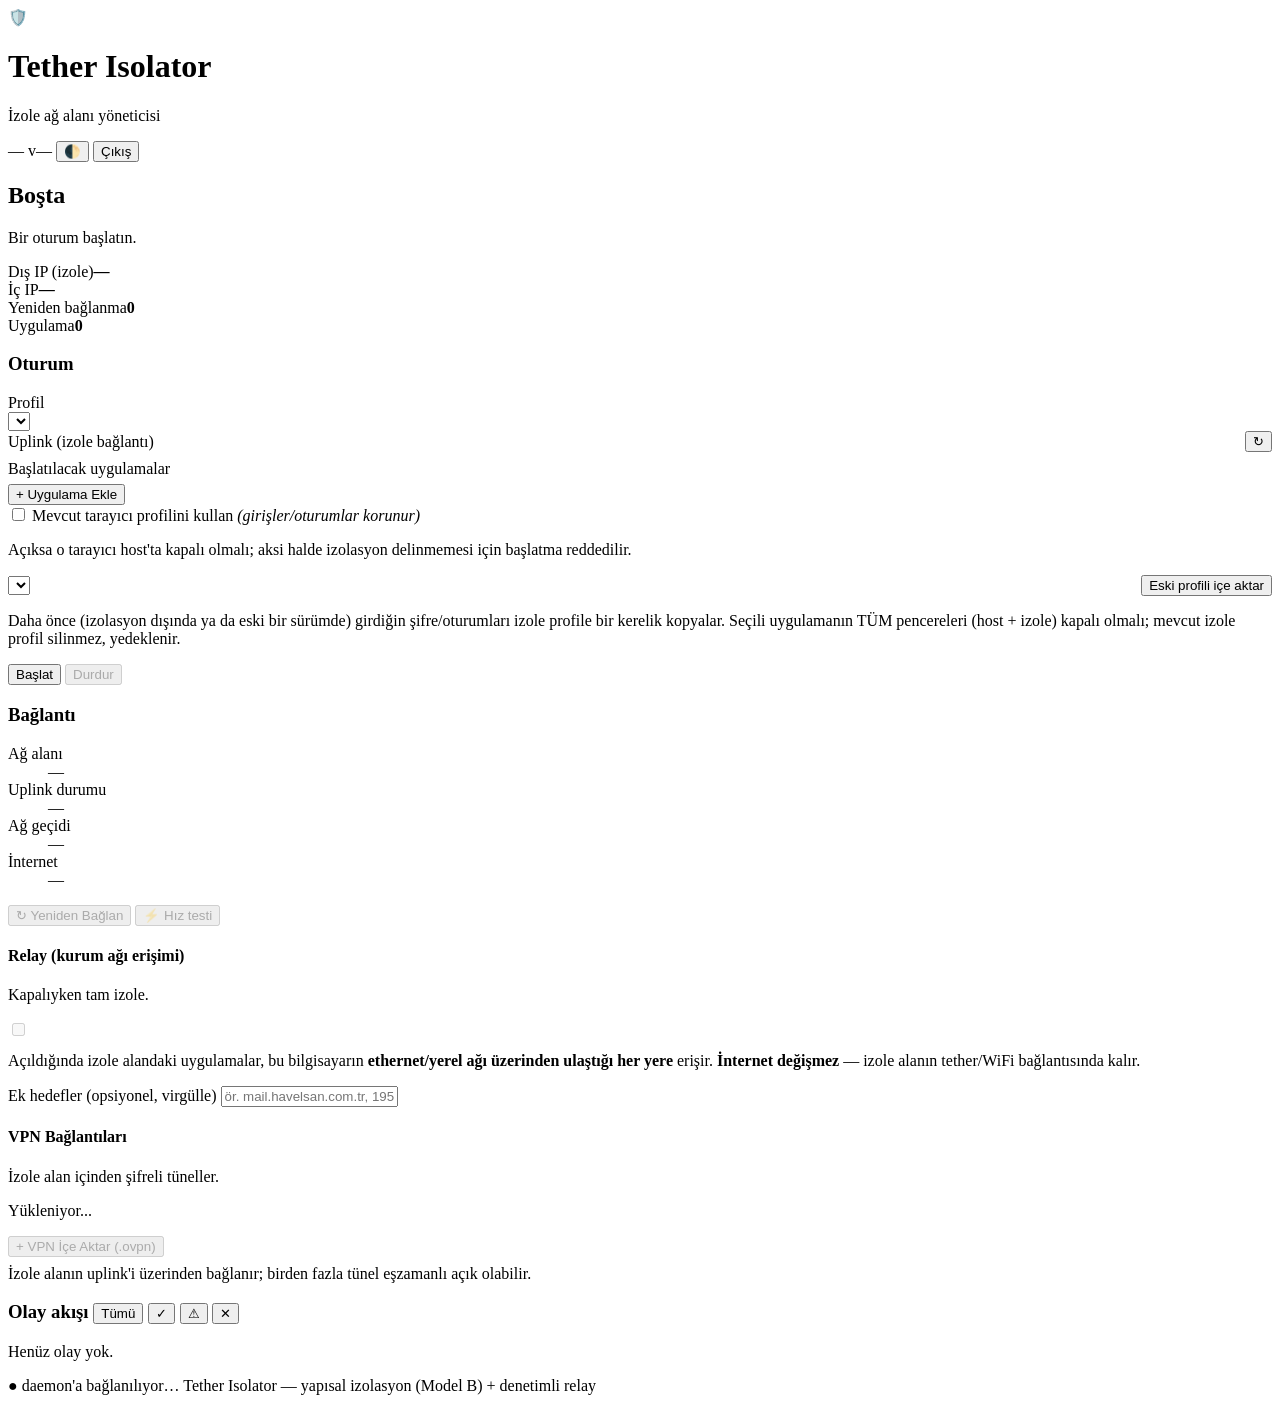
==== webui/index.html @ 54e47db0 "v1.0.0: İlk sürüm - Tether Isolator projesi başlangıcı" ====
<!DOCTYPE html>
<html lang="tr">
<head>
  <meta charset="UTF-8">
  <meta name="viewport" content="width=device-width, initial-scale=1.0">
  <title>Tether Isolator</title>
  <link rel="stylesheet" href="/style.css">
  <link rel="icon" href="data:image/svg+xml,%3Csvg xmlns='http://www.w3.org/2000/svg' viewBox='0 0 100 100'%3E%3Ctext y='.9em' font-size='90'%3E🛡️%3C/text%3E%3C/svg%3E">
</head>
<body data-phase="idle" data-theme="auto">

  <!-- TOAST BİLDİRİM (U-11) -->
  <div id="toastContainer" class="toast-container"></div>

  <!-- KOMUT PALETİ (U-13) -->
  <div id="commandPalette" class="command-palette" hidden>
    <div class="cp-overlay" onclick="closePalette()"></div>
    <div class="cp-box">
      <div style="display: flex; justify-content: space-between; align-items: center; border-bottom: 1px solid var(--line); padding-bottom: 8px; margin-bottom: 8px;">
        <span class="muted" style="font-size: 12px; font-weight: 500;">KOMUT PALETİ</span>
        <button onclick="closePalette()" class="btn ghost-btn btn-sm" style="padding: 2px 8px; font-size: 12px;">✕ Kapat (Esc)</button>
      </div>
      <input type="text" id="cpInput" class="cp-input" placeholder="Komut ara…" autocomplete="new-password" spellcheck="false" name="random_search_field">
      <div id="cpResults" class="cp-results"></div>
    </div>
  </div>

  <!-- UYGULAMA EKLE -->
  <div id="appPicker" class="command-palette" hidden>
    <div class="cp-overlay" onclick="closeAppPicker()"></div>
    <div class="cp-box">
      <div style="display: flex; justify-content: space-between; align-items: center; border-bottom: 1px solid var(--line); padding-bottom: 8px; margin-bottom: 8px;">
        <span class="muted" style="font-size: 12px; font-weight: 500;">UYGULAMA EKLE</span>
        <button onclick="closeAppPicker()" class="btn ghost-btn btn-sm" style="padding: 2px 8px; font-size: 12px;">✕ Kapat (Esc)</button>
      </div>
      <input type="text" id="appPickerSearch" class="cp-input" placeholder="Kurulu uygulamalarda ara…" autocomplete="off" spellcheck="false">
      <div id="appPickerResults" class="cp-results"></div>
      <div style="border-top: 1px solid var(--line); padding: 12px 20px;">
        <p class="muted hint-sm" style="margin-bottom:8px">Listede yoksa .desktop dosyası seç ya da elle ekle:</p>
        <button id="appPickerFileBtn" class="btn ghost-btn btn-sm" type="button">.desktop dosyası seç…</button>
        <input type="file" id="appFileInput" accept=".desktop" style="display:none">
        <div style="display:flex; gap:8px; margin-top:10px; flex-wrap:wrap">
          <input type="text" id="manualAppName" class="text-input" placeholder="Görünen ad (opsiyonel)" style="flex:1; min-width:120px" autocomplete="off">
          <input type="text" id="manualAppCommand" class="text-input" placeholder="Komut, ör: /opt/app/run --flag" style="flex:2; min-width:180px" autocomplete="off" spellcheck="false">
          <button id="manualAppAddBtn" class="btn ghost-btn btn-sm" type="button">Ekle</button>
        </div>
      </div>
    </div>
  </div>

  <div class="titlebar">
    <div class="brand">
      <span class="logo">🛡️</span>
      <div>
        <h1>Tether Isolator</h1>
        <p class="subtitle">İzole ağ alanı yöneticisi</p>
      </div>
    </div>
    <div class="env-badges">
      <span id="rootBadge" class="badge">—</span>
      <span id="versionBadge" class="badge ghost">v—</span>
      <button id="themeToggle" class="theme-btn" title="Temayı değiştir (U-15)">🌓</button>
      <button id="quitBtn" class="quit-btn" title="Uygulamayı kapat">Çıkış</button>
    </div>
  </div>

  <main>
    <!-- DURUM KAHRAMAN KARTI -->
    <section class="card hero" id="heroCard">
      <div class="hero-status">
        <span class="dot" id="statusDot"></span>
        <div>
          <h2 id="phaseText">Boşta</h2>
          <p id="phaseHint" class="muted">Bir oturum başlatın.</p>
        </div>
      </div>
      <!-- İZOLASYON KANITI (U-3) -->
      <div id="trustBadge" class="trust-badge" hidden>
        <span class="trust-icon">✅</span>
        <span class="trust-text" id="trustText">İzole — işin PC'nin hattından çıkmıyor</span>
        <span class="trust-detail" id="trustDetail"></span>
      </div>
      <div class="hero-metrics">
        <div class="metric"><label>Dış IP (izole)</label><b id="mPublicIp">—</b></div>
        <div class="metric"><label>İç IP</label><b id="mIp">—</b></div>
        <div class="metric"><label>Yeniden bağlanma</label><b id="mReconnect">0</b></div>
        <div class="metric"><label>Uygulama</label><b id="mApps">0</b></div>
        <div class="metric" id="trafficMetric" hidden><label>Veri (oturum)</label><b id="mTraffic">—</b></div>
      </div>
    </section>

    <div class="grid">
      <!-- KONTROL KARTI -->
      <section class="card" id="controlCard">
        <h3>Oturum</h3>

        <label class="field-label">Profil</label>
        <div class="select-wrap">
          <select id="profileSelect"></select>
        </div>

        <div style="display:flex; align-items:center; justify-content:space-between; gap:8px; margin-bottom:8px">
          <label class="field-label" style="margin:0">Uplink (izole bağlantı)</label>
          <button id="uplinkRefreshBtn" class="icon-refresh-btn" type="button" title="Listeyi yenile">↻</button>
        </div>
        <div id="uplinkList" class="chip-list"></div>

        <div id="wifiCreds" class="wifi-creds" hidden>
          <label class="field-label">WiFi ağı (SSID)</label>
          <input type="text" id="wifiSsid" class="text-input" placeholder="Ağ adı" autocomplete="off" spellcheck="false">
          <label class="field-label">WiFi parolası</label>
          <input type="password" id="wifiPassword" class="text-input" placeholder="Parola (boş = kayıtlıyı kullan)" autocomplete="off">
          <p class="muted hint-sm">Parola yalnızca bu cihazda saklanır.</p>
        </div>

        <label class="field-label">Başlatılacak uygulamalar</label>
        <div id="appList" class="chip-list"></div>

        <div class="app-list-actions" style="margin-top:6px;display:flex;gap:8px;align-items:center;flex-wrap:wrap">
          <button id="addAppBtn" class="btn ghost-btn btn-sm" type="button">+ Uygulama Ekle</button>
        </div>

        <label class="checkbox-row">
          <input type="checkbox" id="useSystemProfile">
          <span>Mevcut tarayıcı profilini kullan <em>(girişler/oturumlar korunur)</em></span>
        </label>
        <p class="muted hint-sm">Açıksa o tarayıcı host'ta kapalı olmalı; aksi halde izolasyon delinmemesi için başlatma reddedilir.</p>

        <div class="import-profile-row" style="margin-top:10px;display:flex;gap:8px;align-items:center;flex-wrap:wrap">
          <div class="select-wrap" style="flex:1;min-width:140px">
            <select id="importAppSelect"></select>
          </div>
          <button id="importProfileBtn" class="btn ghost-btn" type="button">Eski profili içe aktar</button>
        </div>
        <p class="muted hint-sm">Daha önce (izolasyon dışında ya da eski bir sürümde) girdiğin şifre/oturumları
          izole profile bir kerelik kopyalar. Seçili uygulamanın TÜM pencereleri (host + izole) kapalı olmalı;
          mevcut izole profil silinmez, yedeklenir.</p>

        <div class="actions">
          <button id="startBtn" class="btn primary">Başlat</button>
          <button id="switchBtn" class="btn primary" hidden disabled>↪ Bu uplink'e geç</button>
          <button id="stopBtn" class="btn danger" disabled>Durdur</button>
        </div>
        <p class="muted hint-sm" id="switchHint" hidden>Oturum açıkken farklı bir uplink seçip
          "geç" dersen uygulamalar kapanmadan yeni bağlantıya taşınır.</p>
      </section>

      <!-- BAĞLANTI & RELAY -->
      <section class="card" id="connCard">
        <h3>Bağlantı</h3>
        <dl class="detail">
          <div><dt>Ağ alanı</dt><dd id="dNamespace">—</dd></div>
          <div><dt>Uplink durumu</dt><dd id="dUplink">—</dd></div>
          <div><dt>Ağ geçidi</dt><dd id="dGateway">—</dd></div>
          <div><dt>İnternet</dt><dd id="dOnline">—</dd></div>
        </dl>

        <button id="reconnectBtn" class="btn ghost-btn" disabled>↻ Yeniden Bağlan</button>

        <!-- HIZ TESTİ (U-7) -->
        <button id="speedTestBtn" class="btn ghost-btn" disabled>⚡ Hız testi</button>
        <div id="speedTestResult" class="speed-test-result" hidden></div>

        <div class="relay-box">
          <div class="relay-head">
            <div>
              <h4>Relay (kurum ağı erişimi)</h4>
              <p class="muted" id="relayHint">Kapalıyken tam izole.</p>
            </div>
            <label class="switch">
              <input type="checkbox" id="relayToggle" disabled>
              <span class="slider"></span>
            </label>
          </div>
          <p class="muted hint-sm" style="margin-top:12px">Açıldığında izole alandaki uygulamalar, bu bilgisayarın <b>ethernet/yerel ağı üzerinden ulaştığı her yere</b> erişir. <b>İnternet değişmez</b> — izole alanın tether/WiFi bağlantısında kalır.</p>
          <label class="field-label" style="margin-top:12px">Ek hedefler (opsiyonel, virgülle)</label>
          <input type="text" id="relayExtra" class="text-input"
                 placeholder="ör. mail.havelsan.com.tr, 195.214.160.160" autocomplete="off" spellcheck="false">
          <p class="muted hint-sm" id="relayRoutes"></p>
        </div>

        <div class="relay-box vpn-box">
          <div class="relay-head">
            <div>
              <h4>VPN Bağlantıları</h4>
              <p class="muted">İzole alan içinden şifreli tüneller.</p>
            </div>
          </div>
          <div id="vpnList" class="vpn-list">
            <p class="muted hint-sm">Yükleniyor...</p>
          </div>
          
          <div style="margin-top: 12px;">
            <button id="addVpnBtn" class="btn ghost-btn btn-sm" disabled>+ VPN İçe Aktar (.ovpn)</button>
            <input type="file" id="vpnFileInput" accept=".ovpn" style="display:none">
          </div>
          <p class="muted hint-sm" style="margin-top:8px">İzole alanın uplink'i üzerinden bağlanır; birden fazla tünel eşzamanlı açık olabilir.</p>
        </div>
      </section>
    </div>

    <!-- OLAY GÜNLÜĞÜ -->
    <section class="card">
      <h3>Olay akışı <span class="event-filters" id="eventFilters">
        <button class="filter-chip active" data-filter="all">Tümü</button>
        <button class="filter-chip" data-filter="ok">✓</button>
        <button class="filter-chip" data-filter="warn">⚠</button>
        <button class="filter-chip" data-filter="error">✕</button>
      </span></h3>
      <div id="eventLog" class="event-log"><p class="muted">Henüz olay yok.</p></div>
    </section>
  </main>

  <footer>
    <span id="connState" class="conn-state">● daemon'a bağlanılıyor…</span>
    <span class="dim">Tether Isolator — yapısal izolasyon (Model B) + denetimli relay</span>
  </footer>

  <script src="/app.js"></script>
</body>
</html>
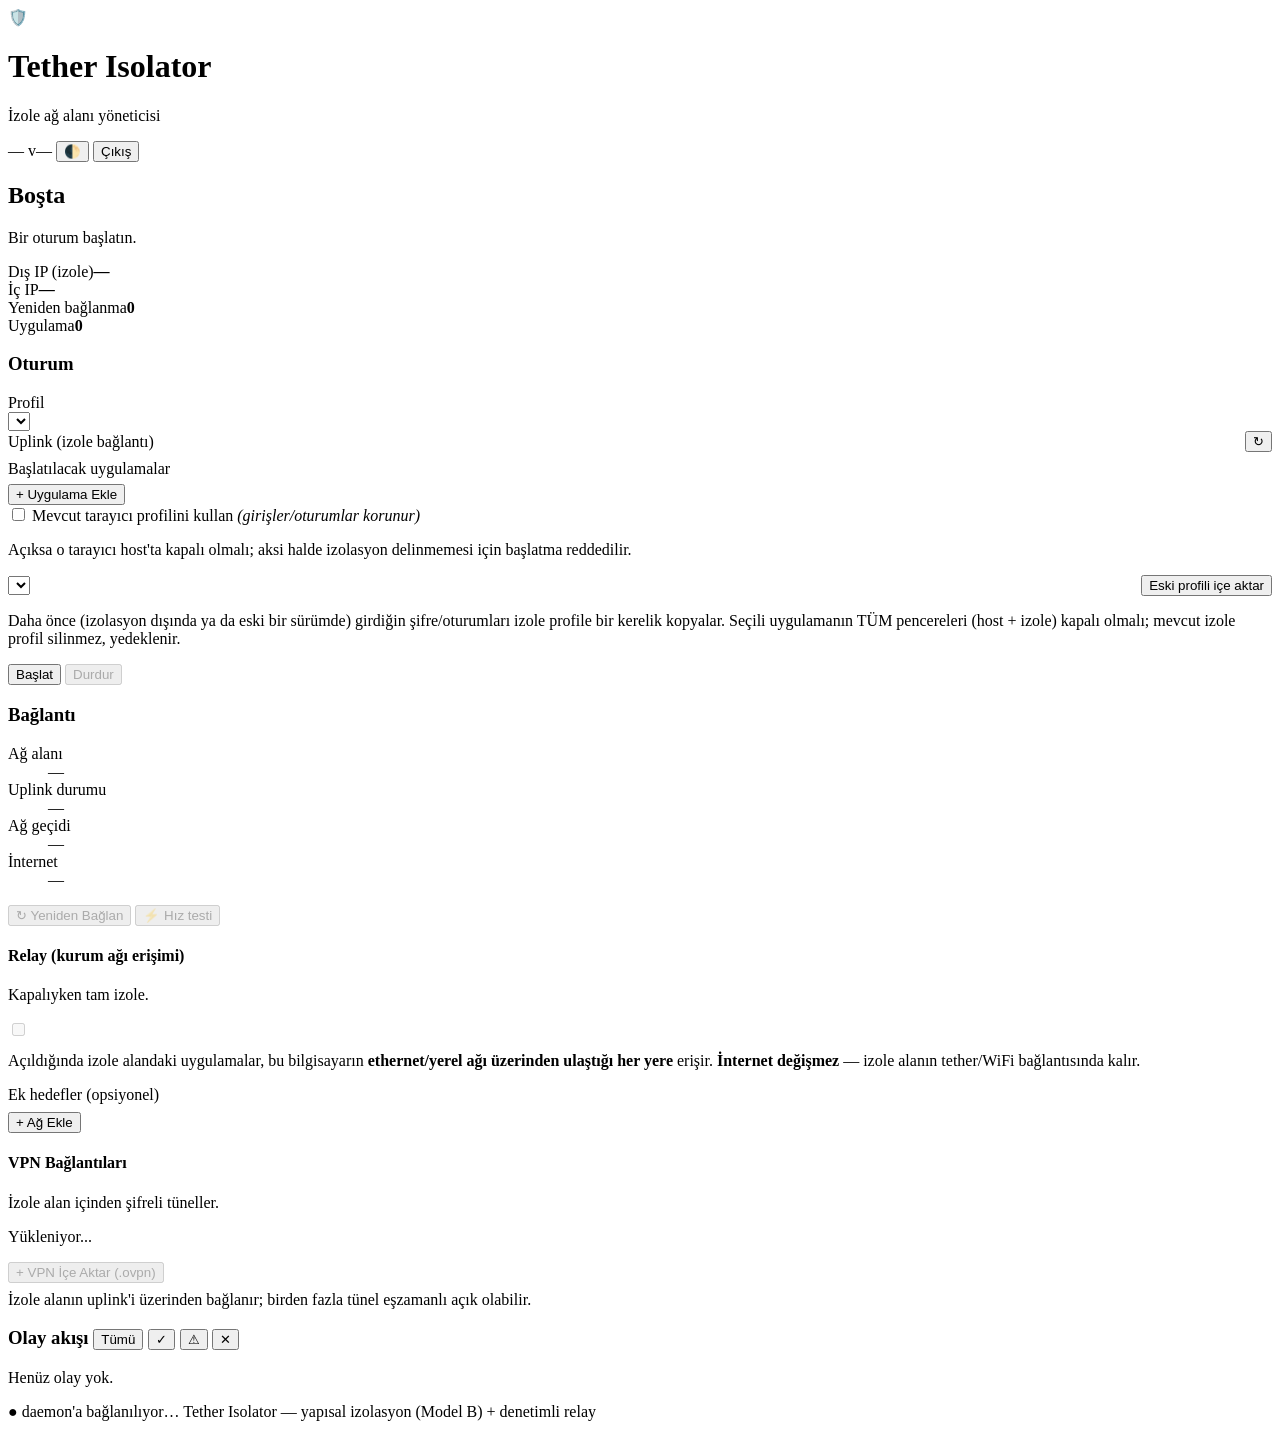
==== commit f5e374cb: "fix: relay ek hedefleri Docker FORWARD droptan ve VPN rota çakışmasından korunmuyordu - Docker kurul" ====
--- a/webui/index.html
+++ b/webui/index.html
@@ -14,11 +14,11 @@
 
   <!-- KOMUT PALETİ (U-13) -->
   <div id="commandPalette" class="command-palette" hidden>
-    <div class="cp-overlay" onclick="closePalette()"></div>
+    <div id="commandPaletteOverlay" class="cp-overlay"></div>
     <div class="cp-box">
-      <div style="display: flex; justify-content: space-between; align-items: center; border-bottom: 1px solid var(--line); padding-bottom: 8px; margin-bottom: 8px;">
-        <span class="muted" style="font-size: 12px; font-weight: 500;">KOMUT PALETİ</span>
-        <button onclick="closePalette()" class="btn ghost-btn btn-sm" style="padding: 2px 8px; font-size: 12px;">✕ Kapat (Esc)</button>
+      <div class="cp-header">
+        <span class="cp-title">KOMUT PALETİ</span>
+        <button id="commandPaletteCloseBtn" class="btn ghost-btn btn-sm cp-close" type="button">✕ Kapat (Esc)</button>
       </div>
       <input type="text" id="cpInput" class="cp-input" placeholder="Komut ara…" autocomplete="new-password" spellcheck="false" name="random_search_field">
       <div id="cpResults" class="cp-results"></div>
@@ -27,22 +27,40 @@
 
   <!-- UYGULAMA EKLE -->
   <div id="appPicker" class="command-palette" hidden>
-    <div class="cp-overlay" onclick="closeAppPicker()"></div>
+    <div id="appPickerOverlay" class="cp-overlay"></div>
     <div class="cp-box">
-      <div style="display: flex; justify-content: space-between; align-items: center; border-bottom: 1px solid var(--line); padding-bottom: 8px; margin-bottom: 8px;">
-        <span class="muted" style="font-size: 12px; font-weight: 500;">UYGULAMA EKLE</span>
-        <button onclick="closeAppPicker()" class="btn ghost-btn btn-sm" style="padding: 2px 8px; font-size: 12px;">✕ Kapat (Esc)</button>
+      <div class="cp-header">
+        <span class="cp-title">UYGULAMA EKLE</span>
+        <button id="appPickerCloseBtn" class="btn ghost-btn btn-sm cp-close" type="button">✕ Kapat (Esc)</button>
       </div>
       <input type="text" id="appPickerSearch" class="cp-input" placeholder="Kurulu uygulamalarda ara…" autocomplete="off" spellcheck="false">
       <div id="appPickerResults" class="cp-results"></div>
-      <div style="border-top: 1px solid var(--line); padding: 12px 20px;">
-        <p class="muted hint-sm" style="margin-bottom:8px">Listede yoksa .desktop dosyası seç ya da elle ekle:</p>
-        <button id="appPickerFileBtn" class="btn ghost-btn btn-sm" type="button">.desktop dosyası seç…</button>
-        <input type="file" id="appFileInput" accept=".desktop" style="display:none">
-        <div style="display:flex; gap:8px; margin-top:10px; flex-wrap:wrap">
-          <input type="text" id="manualAppName" class="text-input" placeholder="Görünen ad (opsiyonel)" style="flex:1; min-width:120px" autocomplete="off">
-          <input type="text" id="manualAppCommand" class="text-input" placeholder="Komut, ör: /opt/app/run --flag" style="flex:2; min-width:180px" autocomplete="off" spellcheck="false">
+      <div class="cp-footer">
+        <p class="muted hint-sm cp-footer-hint">Listede yoksa .desktop dosyası seç ya da elle ekle:</p>
+        <button id="appPickerFileBtn" class="btn ghost-btn btn-sm cp-file-btn" type="button">.desktop dosyası seç…</button>
+        <input type="file" id="appFileInput" class="cp-file-input" accept=".desktop">
+        <div class="cp-manual-row">
+          <input type="text" id="manualAppName" class="text-input cp-manual-name" placeholder="Görünen ad (opsiyonel)" autocomplete="off">
+          <input type="text" id="manualAppCommand" class="text-input cp-manual-command" placeholder="Komut, ör: /opt/app/run --flag" autocomplete="off" spellcheck="false">
           <button id="manualAppAddBtn" class="btn ghost-btn btn-sm" type="button">Ekle</button>
+        </div>
+      </div>
+    </div>
+  </div>
+
+  <!-- AĞ EKLE (RELAY EK HEDEF) -->
+  <div id="netPicker" class="command-palette" hidden>
+    <div id="netPickerOverlay" class="cp-overlay"></div>
+    <div class="cp-box">
+      <div class="cp-header">
+        <span class="cp-title">AĞ EKLE</span>
+        <button id="netPickerCloseBtn" class="btn ghost-btn btn-sm cp-close" type="button">✕ Kapat (Esc)</button>
+      </div>
+      <div class="cp-footer" style="border-top:none">
+        <p class="muted hint-sm cp-footer-hint">IP, CIDR (10.0.15.0/24) ya da alan adı — virgülle birden fazla eklenebilir.</p>
+        <div class="cp-manual-row">
+          <input type="text" id="netPickerInput" class="text-input" placeholder="ör. mail.havelsan.com.tr, 195.214.160.160" autocomplete="off" spellcheck="false" style="flex:1">
+          <button id="netPickerAddBtn" class="btn ghost-btn btn-sm" type="button">Ekle</button>
         </div>
       </div>
     </div>
@@ -173,9 +191,11 @@
             </label>
           </div>
           <p class="muted hint-sm" style="margin-top:12px">Açıldığında izole alandaki uygulamalar, bu bilgisayarın <b>ethernet/yerel ağı üzerinden ulaştığı her yere</b> erişir. <b>İnternet değişmez</b> — izole alanın tether/WiFi bağlantısında kalır.</p>
-          <label class="field-label" style="margin-top:12px">Ek hedefler (opsiyonel, virgülle)</label>
-          <input type="text" id="relayExtra" class="text-input"
-                 placeholder="ör. mail.havelsan.com.tr, 195.214.160.160" autocomplete="off" spellcheck="false">
+          <label class="field-label" style="margin-top:12px">Ek hedefler (opsiyonel)</label>
+          <div id="relayExtraList" class="chip-list"></div>
+          <div style="margin-top:8px">
+            <button id="addRelayTargetBtn" class="btn ghost-btn btn-sm" type="button">+ Ağ Ekle</button>
+          </div>
           <p class="muted hint-sm" id="relayRoutes"></p>
         </div>
 
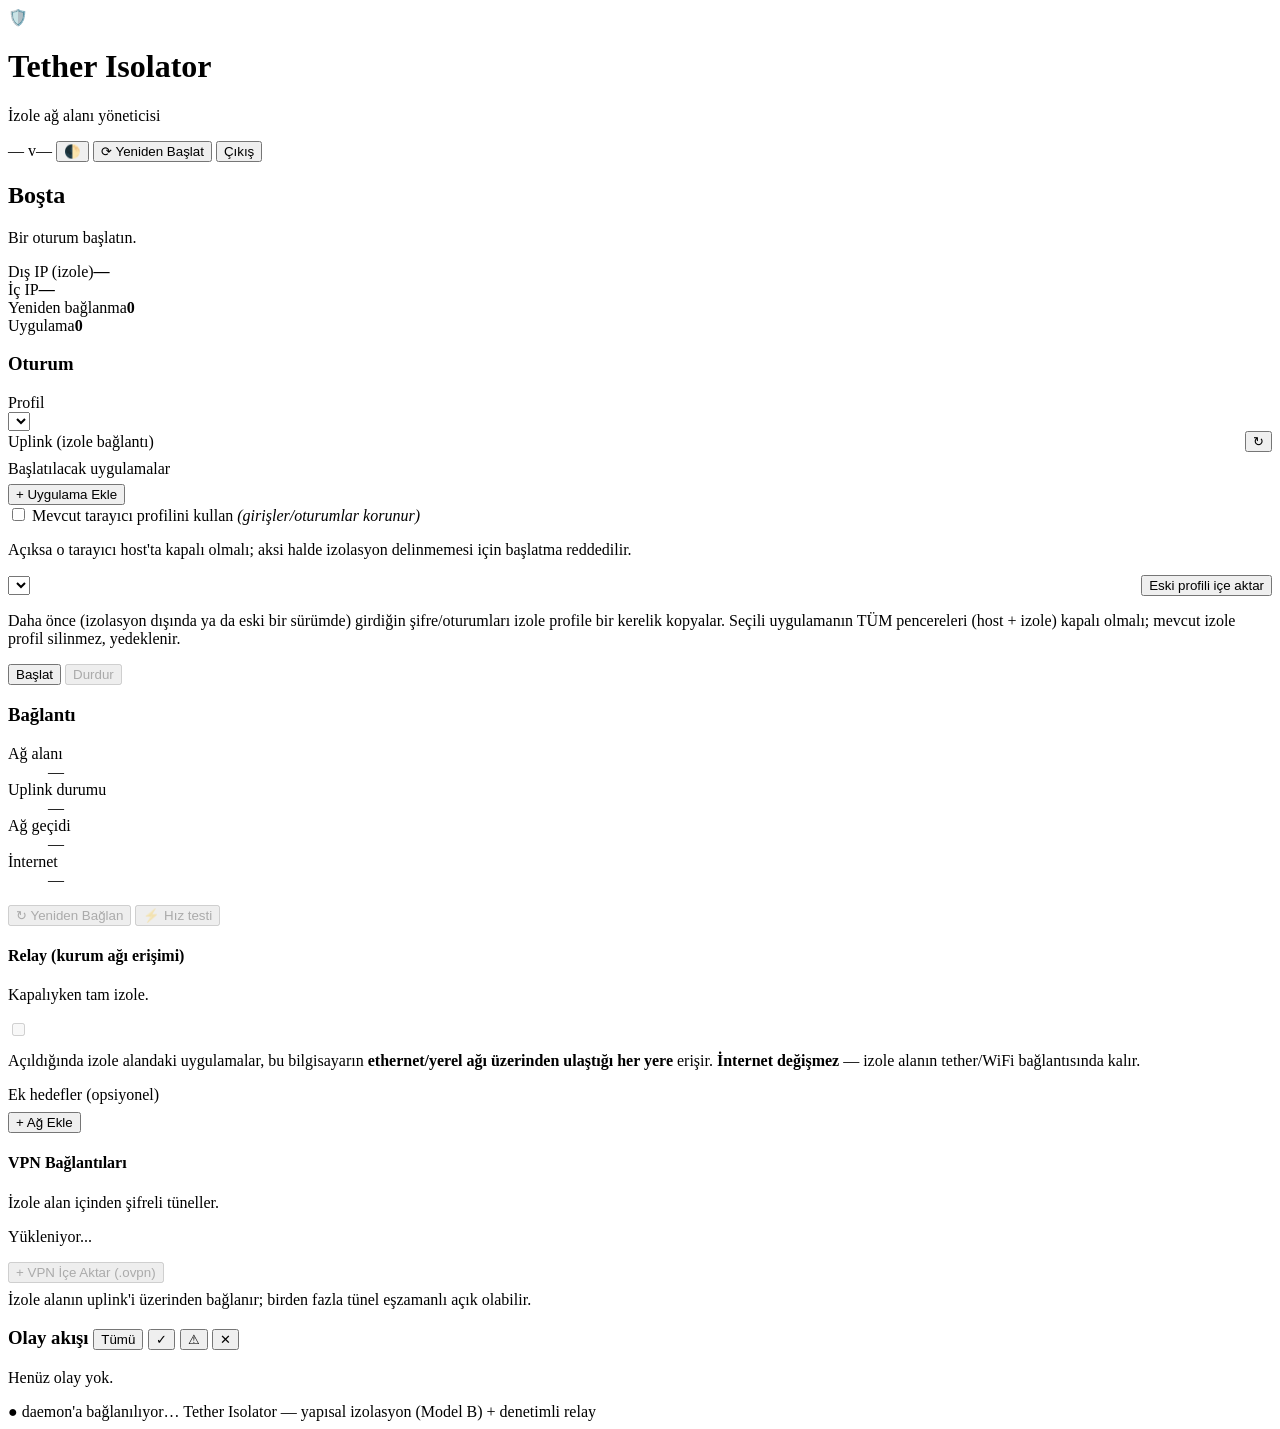
==== commit 53ff1b02: "feat: WiFi tarama/kayıtlı ağ listesi ve panelden yeniden başlatma düğmesi - iw scan ile Ubuntu ağ me" ====
--- a/webui/index.html
+++ b/webui/index.html
@@ -78,6 +78,7 @@
       <span id="rootBadge" class="badge">—</span>
       <span id="versionBadge" class="badge ghost">v—</span>
       <button id="themeToggle" class="theme-btn" title="Temayı değiştir (U-15)">🌓</button>
+      <button id="restartBtn" class="quit-btn" title="Uygulamayı ve arka plan servislerini yeniden başlat">⟳ Yeniden Başlat</button>
       <button id="quitBtn" class="quit-btn" title="Uygulamayı kapat">Çıkış</button>
     </div>
   </div>
@@ -124,11 +125,15 @@
         <div id="uplinkList" class="chip-list"></div>
 
         <div id="wifiCreds" class="wifi-creds" hidden>
-          <label class="field-label">WiFi ağı (SSID)</label>
-          <input type="text" id="wifiSsid" class="text-input" placeholder="Ağ adı" autocomplete="off" spellcheck="false">
-          <label class="field-label">WiFi parolası</label>
-          <input type="password" id="wifiPassword" class="text-input" placeholder="Parola (boş = kayıtlıyı kullan)" autocomplete="off">
-          <p class="muted hint-sm">Parola yalnızca bu cihazda saklanır.</p>
+          <div style="display:flex; align-items:center; justify-content:space-between; gap:8px; margin-bottom:4px">
+            <label class="field-label" style="margin:0">WiFi ağları</label>
+            <button id="wifiScanBtn" class="icon-refresh-btn" type="button" title="Ağları tara">↻</button>
+          </div>
+          <div id="wifiNetworkList" class="chip-list wifi-network-list"></div>
+          <input type="hidden" id="wifiSsid">
+          <label class="field-label" id="wifiPasswordLabel" hidden>"<span id="wifiPasswordSsid"></span>" parolası</label>
+          <input type="password" id="wifiPassword" class="text-input" placeholder="Parola" autocomplete="off" hidden>
+          <p class="muted hint-sm">Daha önce bağlanılan ağların parolası bu cihazda hatırlanır; tekrar girmene gerek yok.</p>
         </div>
 
         <label class="field-label">Başlatılacak uygulamalar</label>
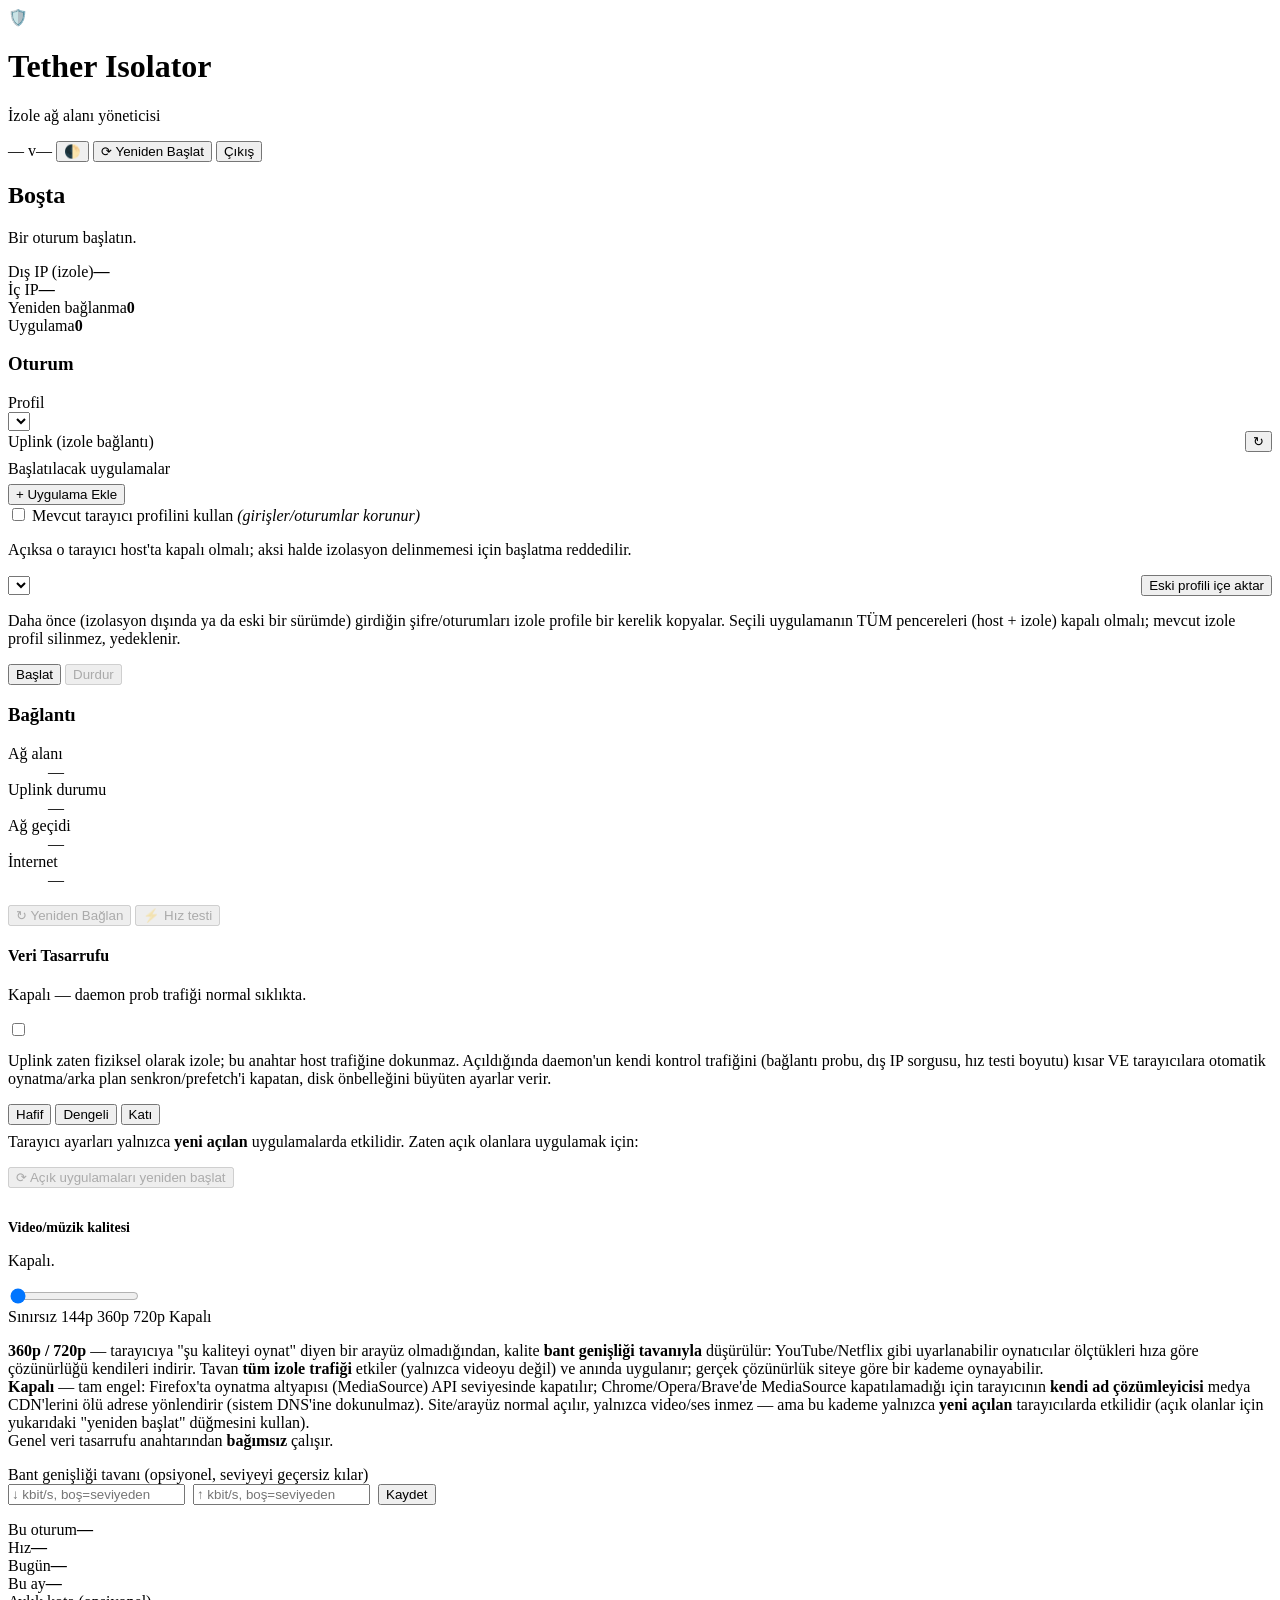
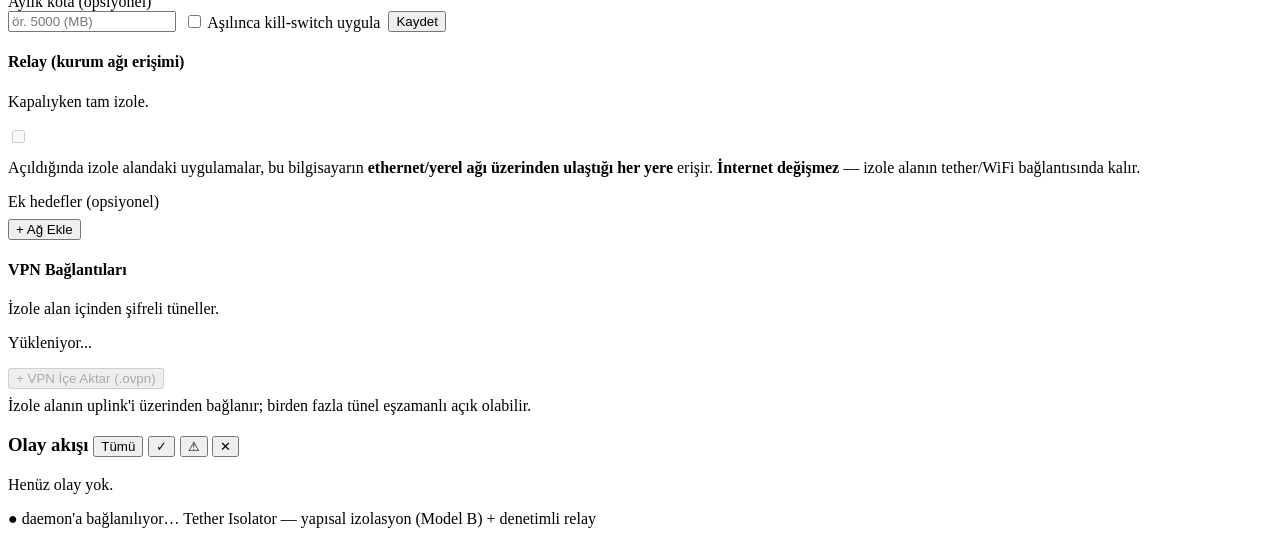
==== commit afa5bc7e: "feat: v1.2.0 — veri tasarrufu, medya kalite kademesi ve saha hata düzeltmeleri Veri tasarrufu (Faz 1" ====
--- a/webui/index.html
+++ b/webui/index.html
@@ -66,6 +66,74 @@
     </div>
   </div>
 
+  <!-- WI-FI KİMLİK DOĞRULAMA (GNOME "Authentication Required" muadili) -->
+  <div id="wifiAuth" class="command-palette" hidden>
+    <div id="wifiAuthOverlay" class="cp-overlay"></div>
+    <div class="cp-box">
+      <div class="cp-header">
+        <span class="cp-title">WI-FI KİMLİK DOĞRULAMA</span>
+        <button id="wifiAuthCloseBtn" class="btn ghost-btn btn-sm cp-close" type="button">✕ Kapat (Esc)</button>
+      </div>
+      <div class="wifi-auth-body">
+        <p class="wifi-auth-text">
+          <b id="wifiAuthSsid"></b> ağına erişmek için parola gerekli.
+        </p>
+        <div id="wifiAuthSsidRow" class="wifi-auth-field" hidden>
+          <label class="field-label" for="wifiAuthSsidInput">Ağ adı (SSID)</label>
+          <input type="text" id="wifiAuthSsidInput" class="text-input" placeholder="Gizli ağın adı" autocomplete="off" spellcheck="false">
+        </div>
+        <div class="wifi-auth-field">
+          <label class="field-label" for="wifiAuthPassword">Parola</label>
+          <input type="password" id="wifiAuthPassword" class="text-input" placeholder="Ağ parolası" autocomplete="off">
+        </div>
+        <label class="checkbox-row wifi-auth-show">
+          <input type="checkbox" id="wifiAuthShow">
+          <span>Parolayı göster</span>
+        </label>
+        <p class="wifi-auth-error" id="wifiAuthError" hidden></p>
+      </div>
+      <div class="cp-footer wifi-auth-actions">
+        <button id="wifiAuthCancel" class="btn ghost-btn" type="button">İptal</button>
+        <button id="wifiAuthConnect" class="btn primary" type="button">Bağlan</button>
+      </div>
+    </div>
+  </div>
+
+  <!-- KAYITLI AĞ AYARLARI (GNOME ağ ayarları penceresi muadili) -->
+  <div id="wifiEdit" class="command-palette" hidden>
+    <div id="wifiEditOverlay" class="cp-overlay"></div>
+    <div class="cp-box">
+      <div class="cp-header">
+        <span class="cp-title">AĞ AYARLARI</span>
+        <button id="wifiEditCloseBtn" class="btn ghost-btn btn-sm cp-close" type="button">✕ Kapat (Esc)</button>
+      </div>
+      <div class="wifi-auth-body">
+        <dl class="detail wifi-edit-info">
+          <div><dt>Güvenlik</dt><dd id="wifiEditSecurity">—</dd></div>
+          <div><dt>Sinyal</dt><dd id="wifiEditSignal">—</dd></div>
+          <div><dt>Durum</dt><dd id="wifiEditStatus">—</dd></div>
+        </dl>
+        <div class="wifi-auth-field">
+          <label class="field-label" for="wifiEditSsid">Ağ adı (SSID)</label>
+          <input type="text" id="wifiEditSsid" class="text-input" autocomplete="off" spellcheck="false">
+        </div>
+        <div class="wifi-auth-field">
+          <label class="field-label" for="wifiEditPassword">Parola</label>
+          <input type="password" id="wifiEditPassword" class="text-input" placeholder="Değiştirmemek için boş bırakın" autocomplete="off">
+        </div>
+        <label class="checkbox-row wifi-auth-show">
+          <input type="checkbox" id="wifiEditShow">
+          <span>Kayıtlı parolayı göster</span>
+        </label>
+        <p class="wifi-auth-error" id="wifiEditError" hidden></p>
+      </div>
+      <div class="cp-footer wifi-edit-actions">
+        <button id="wifiEditForget" class="btn danger" type="button">Bu ağı unut</button>
+        <button id="wifiEditSave" class="btn primary" type="button">Kaydet</button>
+      </div>
+    </div>
+  </div>
+
   <div class="titlebar">
     <div class="brand">
       <span class="logo">🛡️</span>
@@ -78,8 +146,8 @@
       <span id="rootBadge" class="badge">—</span>
       <span id="versionBadge" class="badge ghost">v—</span>
       <button id="themeToggle" class="theme-btn" title="Temayı değiştir (U-15)">🌓</button>
-      <button id="restartBtn" class="quit-btn" title="Uygulamayı ve arka plan servislerini yeniden başlat">⟳ Yeniden Başlat</button>
-      <button id="quitBtn" class="quit-btn" title="Uygulamayı kapat">Çıkış</button>
+      <button id="restartBtn" class="quit-btn" title="Her şeyi sıfırla — izole oturum, uygulamalar, relay ve VPN durdurulur, uygulama temiz başlar (güncel kodu da yükler)">⟳ Yeniden Başlat</button>
+      <button id="quitBtn" class="quit-btn" title="Paneli kapat — izole oturum arka planda çalışmaya devam eder">Çıkış</button>
     </div>
   </div>
 
@@ -125,15 +193,19 @@
         <div id="uplinkList" class="chip-list"></div>
 
         <div id="wifiCreds" class="wifi-creds" hidden>
-          <div style="display:flex; align-items:center; justify-content:space-between; gap:8px; margin-bottom:4px">
-            <label class="field-label" style="margin:0">WiFi ağları</label>
-            <button id="wifiScanBtn" class="icon-refresh-btn" type="button" title="Ağları tara">↻</button>
-          </div>
-          <div id="wifiNetworkList" class="chip-list wifi-network-list"></div>
+          <div class="wifi-head">
+            <label class="field-label wifi-head-label">Wi-Fi Ağları</label>
+            <div class="wifi-head-actions">
+              <span id="wifiSpinner" class="wifi-spinner" hidden></span>
+              <button id="wifiScanBtn" class="icon-refresh-btn" type="button" title="Ağları yeniden tara">↻</button>
+            </div>
+          </div>
+          <div id="wifiNetworkList" class="wifi-list"></div>
+          <button id="wifiHiddenBtn" class="btn ghost-btn btn-sm wifi-hidden-btn" type="button">
+            Gizli ağa bağlan…
+          </button>
           <input type="hidden" id="wifiSsid">
-          <label class="field-label" id="wifiPasswordLabel" hidden>"<span id="wifiPasswordSsid"></span>" parolası</label>
-          <input type="password" id="wifiPassword" class="text-input" placeholder="Parola" autocomplete="off" hidden>
-          <p class="muted hint-sm">Daha önce bağlanılan ağların parolası bu cihazda hatırlanır; tekrar girmene gerek yok.</p>
+          <input type="password" id="wifiPassword" class="wifi-store-input" autocomplete="off" tabindex="-1" aria-hidden="true">
         </div>
 
         <label class="field-label">Başlatılacak uygulamalar</label>
@@ -183,6 +255,91 @@
         <!-- HIZ TESTİ (U-7) -->
         <button id="speedTestBtn" class="btn ghost-btn" disabled>⚡ Hız testi</button>
         <div id="speedTestResult" class="speed-test-result" hidden></div>
+
+        <div class="relay-box" id="dataSaverBox">
+          <div class="relay-head">
+            <div>
+              <h4>Veri Tasarrufu</h4>
+              <p class="muted" id="dataSaverHint">Kapalı — daemon prob trafiği normal sıklıkta.</p>
+            </div>
+            <label class="switch">
+              <input type="checkbox" id="dataSaverToggle">
+              <span class="slider"></span>
+            </label>
+          </div>
+          <p class="muted hint-sm" style="margin-top:12px">Uplink zaten fiziksel olarak izole; bu anahtar host trafiğine
+            dokunmaz. Açıldığında daemon'un kendi kontrol trafiğini (bağlantı probu, dış IP sorgusu, hız testi boyutu) kısar
+            VE tarayıcılara otomatik oynatma/arka plan senkron/prefetch'i kapatan, disk önbelleğini büyüten ayarlar verir.</p>
+          <div class="chip-list" id="dataSaverLevels" style="margin-top:12px">
+            <button class="level-chip" type="button" data-level="light">Hafif</button>
+            <button class="level-chip active" type="button" data-level="balanced">Dengeli</button>
+            <button class="level-chip" type="button" data-level="strict">Katı</button>
+          </div>
+          <p class="muted hint-sm" style="margin-top:8px">Tarayıcı ayarları yalnızca <b>yeni açılan</b> uygulamalarda etkilidir.
+            Zaten açık olanlara uygulamak için:</p>
+          <button id="dataSaverRestartAppsBtn" class="btn ghost-btn btn-sm" type="button" disabled>⟳ Açık uygulamaları yeniden başlat</button>
+
+          <div style="margin-top:16px; padding-top:16px; border-top:1px solid var(--line)">
+            <h4 style="font-size:14px; margin:0">Video/müzik kalitesi</h4>
+            <p class="muted hint-sm" id="mediaBlockHint">Kapalı.</p>
+            <div class="media-range-wrap">
+              <input type="range" id="mediaLevelSlider" class="media-range"
+                     min="0" max="4" step="1" value="0">
+              <div class="media-range-ticks" aria-hidden="true">
+                <i></i><i></i><i></i><i></i><i></i>
+              </div>
+              <div class="media-range-labels">
+                <span data-idx="0">Sınırsız</span>
+                <span data-idx="1">144p</span>
+                <span data-idx="2">360p</span>
+                <span data-idx="3">720p</span>
+                <span data-idx="4">Kapalı</span>
+              </div>
+            </div>
+            <div id="mediaStaleWarn" class="media-stale-warn" hidden>
+              <span class="media-stale-text" id="mediaStaleText"></span>
+              <button id="mediaStaleApplyBtn" class="btn ghost-btn btn-sm" type="button">⟳ Şimdi uygula</button>
+            </div>
+          </div>
+          <p class="muted hint-sm"><b>360p / 720p</b> — tarayıcıya "şu kaliteyi oynat" diyen bir arayüz
+            olmadığından, kalite <b>bant genişliği tavanıyla</b> düşürülür: YouTube/Netflix gibi uyarlanabilir
+            oynatıcılar ölçtükleri hıza göre çözünürlüğü kendileri indirir. Tavan <b>tüm izole trafiği</b>
+            etkiler (yalnızca videoyu değil) ve anında uygulanır; gerçek çözünürlük siteye göre bir kademe
+            oynayabilir.<br>
+            <b>Kapalı</b> — tam engel: Firefox'ta oynatma altyapısı (MediaSource) API seviyesinde kapatılır;
+            Chrome/Opera/Brave'de MediaSource kapatılamadığı için tarayıcının <b>kendi ad çözümleyicisi</b>
+            medya CDN'lerini ölü adrese yönlendirir (sistem DNS'ine dokunulmaz). Site/arayüz normal açılır,
+            yalnızca video/ses inmez — ama bu kademe yalnızca <b>yeni açılan</b> tarayıcılarda etkilidir
+            (açık olanlar için yukarıdaki "yeniden başlat" düğmesini kullan).<br>
+            Genel veri tasarrufu anahtarından <b>bağımsız</b> çalışır.</p>
+
+          <label class="field-label" style="margin-top:14px">Bant genişliği tavanı (opsiyonel, seviyeyi geçersiz kılar)</label>
+          <div style="display:flex; gap:8px; align-items:center; flex-wrap:wrap">
+            <input type="number" id="dataSaverCapDown" class="text-input" placeholder="↓ kbit/s, boş=seviyeden" min="0" step="100" style="max-width:180px">
+            <input type="number" id="dataSaverCapUp" class="text-input" placeholder="↑ kbit/s, boş=seviyeden" min="0" step="100" style="max-width:180px">
+            <button id="dataSaverCapSaveBtn" class="btn ghost-btn btn-sm" type="button">Kaydet</button>
+          </div>
+          <p class="muted hint-sm" id="dataSaverCapText"></p>
+
+          <div class="hero-metrics" style="margin-top:14px">
+            <div class="metric"><label>Bu oturum</label><b id="dsSession">—</b></div>
+            <div class="metric"><label>Hız</label><b id="dsRate">—</b></div>
+            <div class="metric"><label>Bugün</label><b id="dsToday">—</b></div>
+            <div class="metric"><label>Bu ay</label><b id="dsMonth">—</b></div>
+          </div>
+
+          <label class="field-label" style="margin-top:14px">Aylık kota (opsiyonel)</label>
+          <div style="display:flex; gap:8px; align-items:center; flex-wrap:wrap">
+            <input type="number" id="dataSaverQuota" class="text-input" placeholder="ör. 5000 (MB)" min="0" step="100" style="max-width:160px">
+            <label class="checkbox-row" style="margin:0">
+              <input type="checkbox" id="dataSaverKillswitch">
+              <span>Aşılınca kill-switch uygula</span>
+            </label>
+            <button id="dataSaverQuotaSaveBtn" class="btn ghost-btn btn-sm" type="button">Kaydet</button>
+          </div>
+          <div id="dataSaverQuotaBar" class="quota-bar" hidden><div id="dataSaverQuotaFill" class="quota-bar-fill"></div></div>
+          <p class="muted hint-sm" id="dataSaverQuotaText"></p>
+        </div>
 
         <div class="relay-box">
           <div class="relay-head">
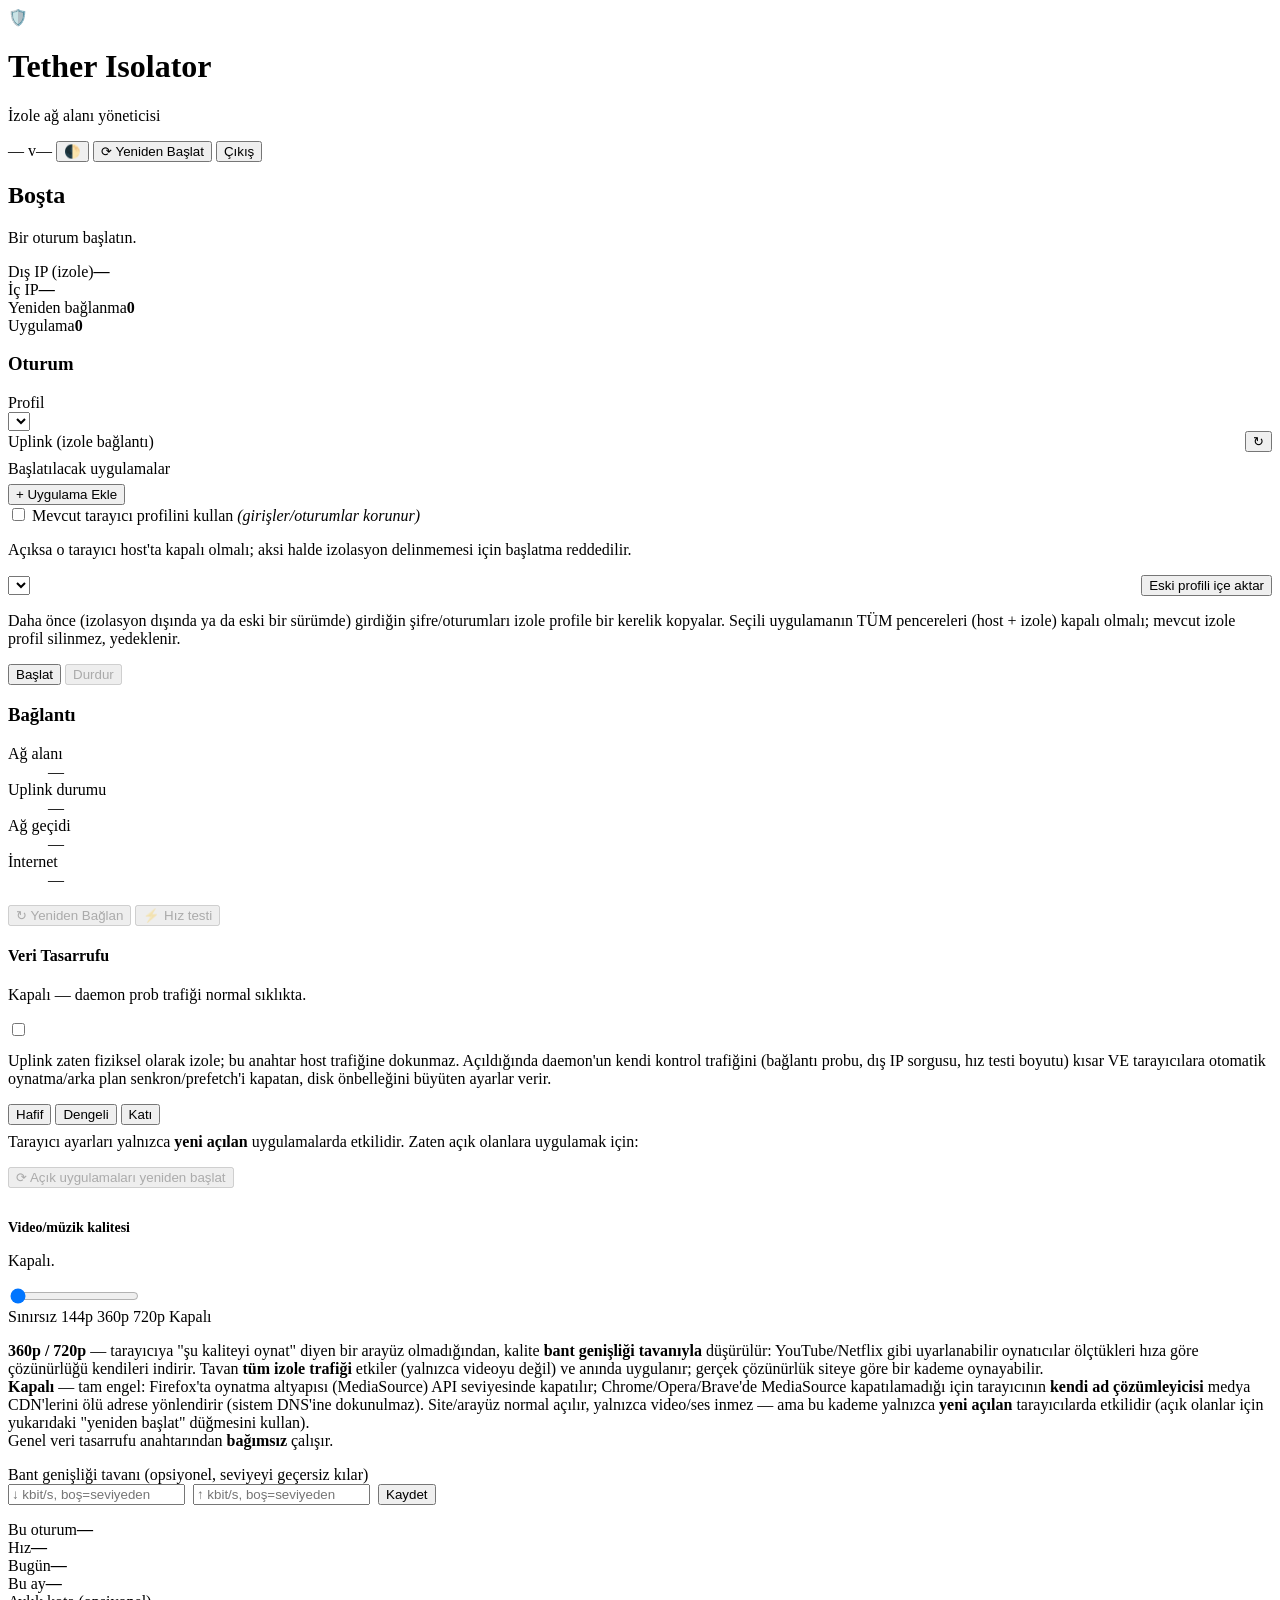
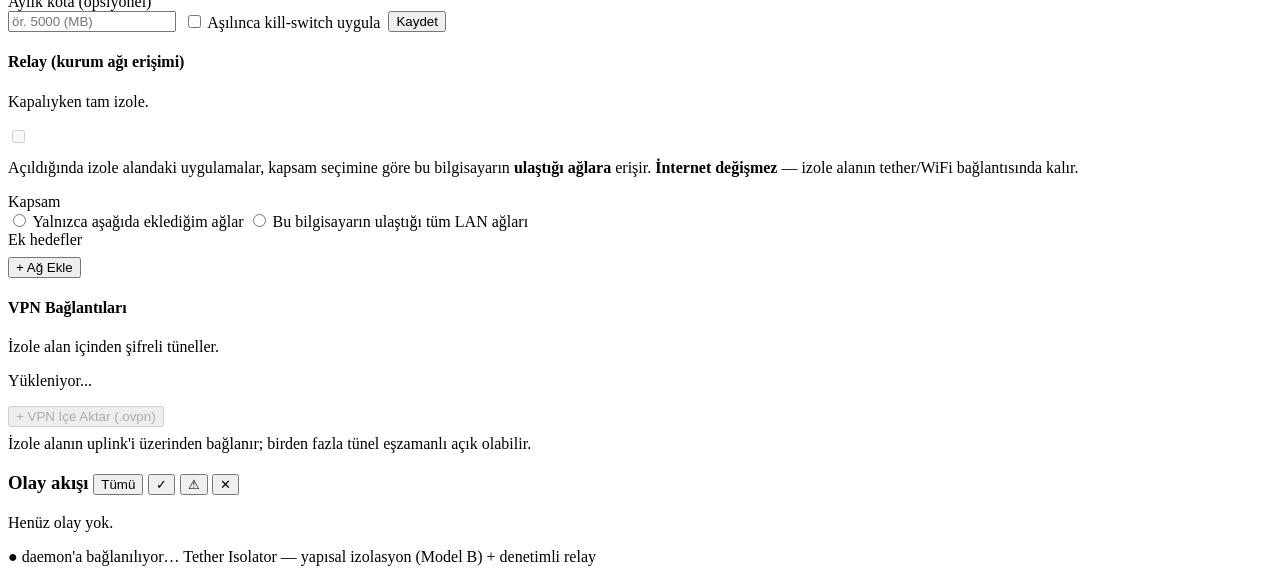
==== commit 3ce5bc3d: "feat: relay için kapsam seçeneği ekle (yalnızca eklenen ağlar / tüm LAN) Relay artık her zaman host'" ====
--- a/webui/index.html
+++ b/webui/index.html
@@ -352,8 +352,21 @@
               <span class="slider"></span>
             </label>
           </div>
-          <p class="muted hint-sm" style="margin-top:12px">Açıldığında izole alandaki uygulamalar, bu bilgisayarın <b>ethernet/yerel ağı üzerinden ulaştığı her yere</b> erişir. <b>İnternet değişmez</b> — izole alanın tether/WiFi bağlantısında kalır.</p>
-          <label class="field-label" style="margin-top:12px">Ek hedefler (opsiyonel)</label>
+          <p class="muted hint-sm" style="margin-top:12px">Açıldığında izole alandaki uygulamalar, kapsam seçimine göre bu bilgisayarın <b>ulaştığı ağlara</b> erişir. <b>İnternet değişmez</b> — izole alanın tether/WiFi bağlantısında kalır.</p>
+
+          <label class="field-label" style="margin-top:12px">Kapsam</label>
+          <div class="relay-scope-options" id="relayScopeOptions">
+            <label class="radio-row">
+              <input type="radio" name="relayScope" id="relayScopeCustom" value="custom">
+              <span>Yalnızca aşağıda eklediğim ağlar</span>
+            </label>
+            <label class="radio-row">
+              <input type="radio" name="relayScope" id="relayScopeLan" value="lan">
+              <span>Bu bilgisayarın ulaştığı tüm LAN ağları</span>
+            </label>
+          </div>
+
+          <label class="field-label" style="margin-top:12px">Ek hedefler<span id="relayExtraLabelHint" class="muted"></span></label>
           <div id="relayExtraList" class="chip-list"></div>
           <div style="margin-top:8px">
             <button id="addRelayTargetBtn" class="btn ghost-btn btn-sm" type="button">+ Ağ Ekle</button>
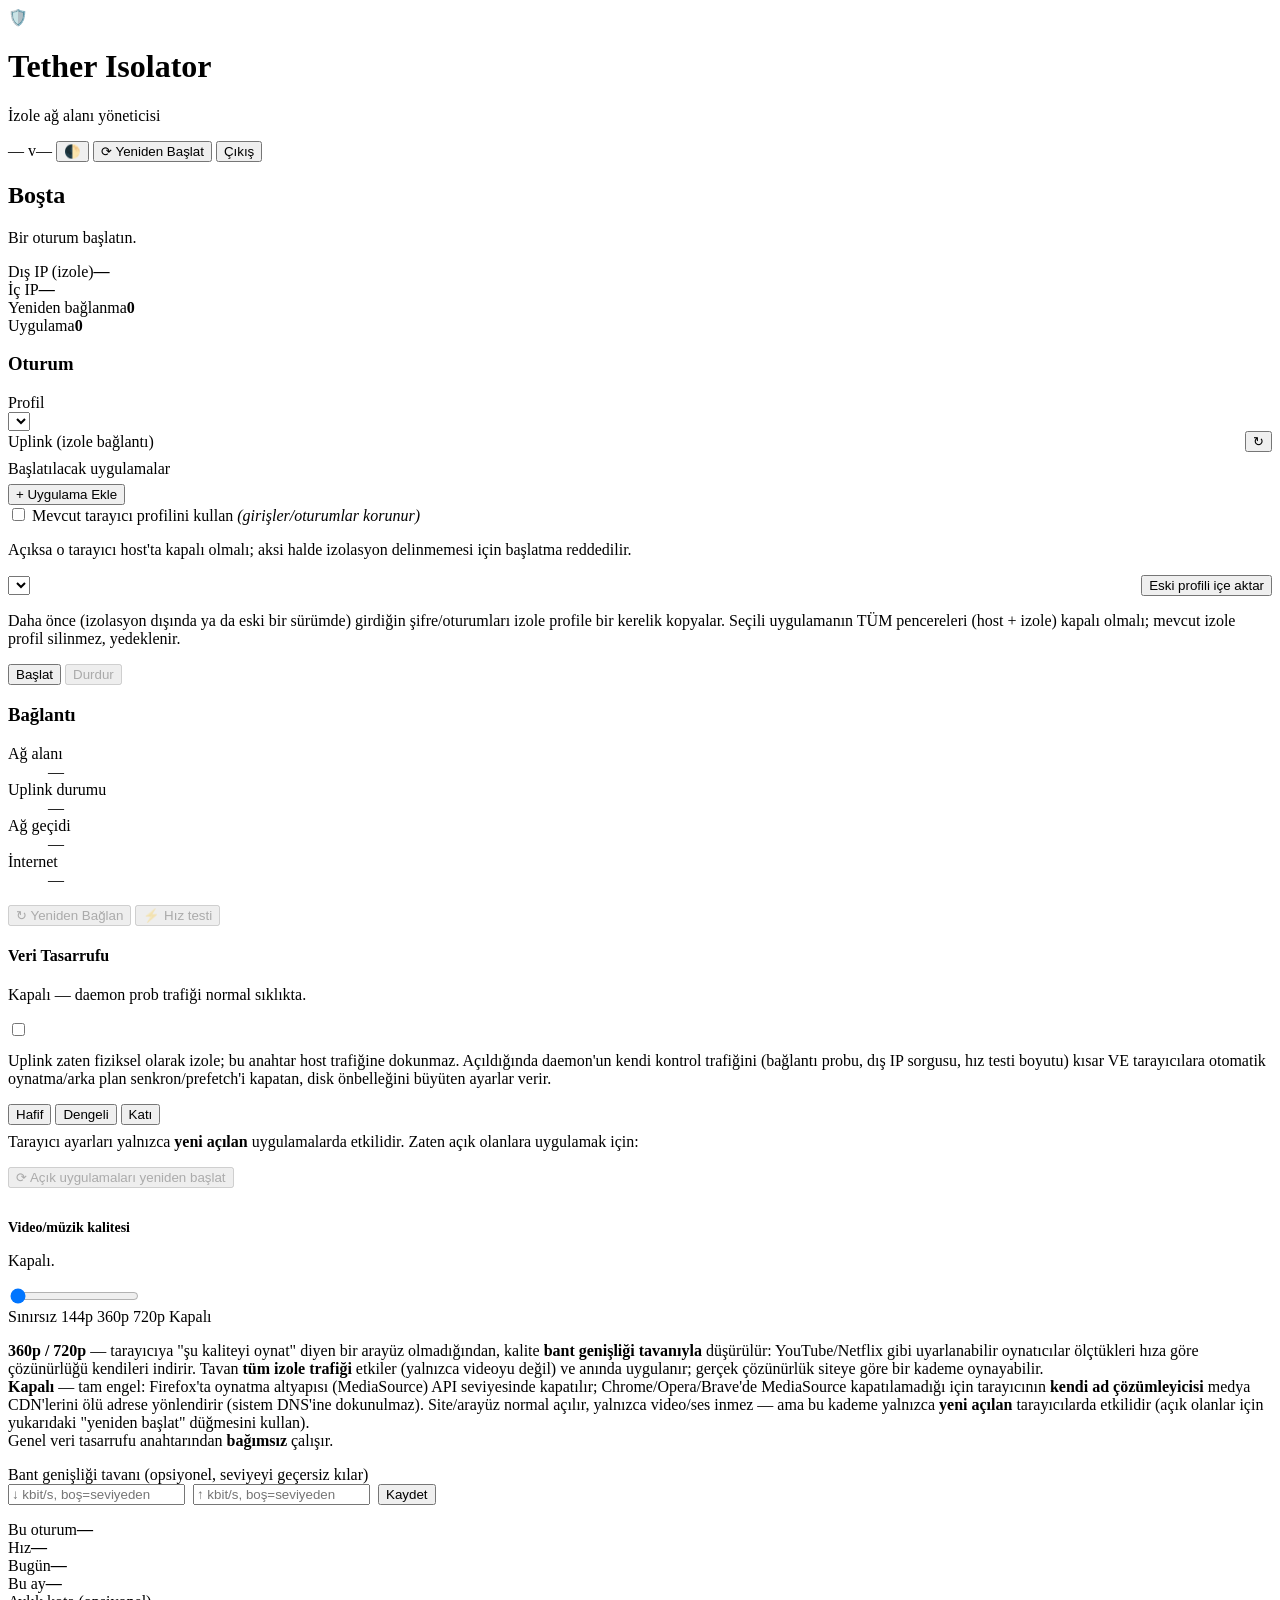
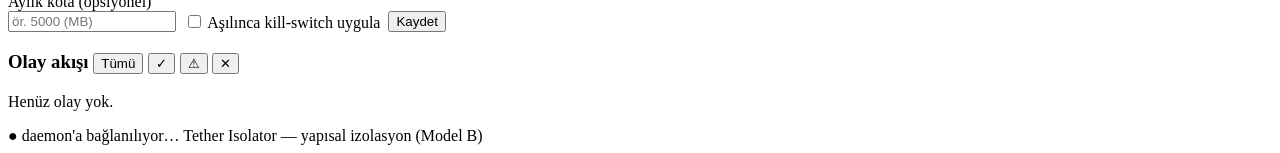
==== commit 681bf44f: "feat!: relay ve VPN özelliklerini kaldır Bu public repo yalnızca çekirdek izolasyon + veri tasarrufu" ====
--- a/webui/index.html
+++ b/webui/index.html
@@ -48,24 +48,6 @@
     </div>
   </div>
 
-  <!-- AĞ EKLE (RELAY EK HEDEF) -->
-  <div id="netPicker" class="command-palette" hidden>
-    <div id="netPickerOverlay" class="cp-overlay"></div>
-    <div class="cp-box">
-      <div class="cp-header">
-        <span class="cp-title">AĞ EKLE</span>
-        <button id="netPickerCloseBtn" class="btn ghost-btn btn-sm cp-close" type="button">✕ Kapat (Esc)</button>
-      </div>
-      <div class="cp-footer" style="border-top:none">
-        <p class="muted hint-sm cp-footer-hint">IP, CIDR (10.0.15.0/24) ya da alan adı — virgülle birden fazla eklenebilir.</p>
-        <div class="cp-manual-row">
-          <input type="text" id="netPickerInput" class="text-input" placeholder="ör. mail.havelsan.com.tr, 195.214.160.160" autocomplete="off" spellcheck="false" style="flex:1">
-          <button id="netPickerAddBtn" class="btn ghost-btn btn-sm" type="button">Ekle</button>
-        </div>
-      </div>
-    </div>
-  </div>
-
   <!-- WI-FI KİMLİK DOĞRULAMA (GNOME "Authentication Required" muadili) -->
   <div id="wifiAuth" class="command-palette" hidden>
     <div id="wifiAuthOverlay" class="cp-overlay"></div>
@@ -146,7 +128,7 @@
       <span id="rootBadge" class="badge">—</span>
       <span id="versionBadge" class="badge ghost">v—</span>
       <button id="themeToggle" class="theme-btn" title="Temayı değiştir (U-15)">🌓</button>
-      <button id="restartBtn" class="quit-btn" title="Her şeyi sıfırla — izole oturum, uygulamalar, relay ve VPN durdurulur, uygulama temiz başlar (güncel kodu da yükler)">⟳ Yeniden Başlat</button>
+      <button id="restartBtn" class="quit-btn" title="Her şeyi sıfırla — izole oturum ve uygulamalar durdurulur, uygulama temiz başlar (güncel kodu da yükler)">⟳ Yeniden Başlat</button>
       <button id="quitBtn" class="quit-btn" title="Paneli kapat — izole oturum arka planda çalışmaya devam eder">Çıkış</button>
     </div>
   </div>
@@ -240,7 +222,7 @@
           "geç" dersen uygulamalar kapanmadan yeni bağlantıya taşınır.</p>
       </section>
 
-      <!-- BAĞLANTI & RELAY -->
+      <!-- BAĞLANTI -->
       <section class="card" id="connCard">
         <h3>Bağlantı</h3>
         <dl class="detail">
@@ -341,56 +323,6 @@
           <p class="muted hint-sm" id="dataSaverQuotaText"></p>
         </div>
 
-        <div class="relay-box">
-          <div class="relay-head">
-            <div>
-              <h4>Relay (kurum ağı erişimi)</h4>
-              <p class="muted" id="relayHint">Kapalıyken tam izole.</p>
-            </div>
-            <label class="switch">
-              <input type="checkbox" id="relayToggle" disabled>
-              <span class="slider"></span>
-            </label>
-          </div>
-          <p class="muted hint-sm" style="margin-top:12px">Açıldığında izole alandaki uygulamalar, kapsam seçimine göre bu bilgisayarın <b>ulaştığı ağlara</b> erişir. <b>İnternet değişmez</b> — izole alanın tether/WiFi bağlantısında kalır.</p>
-
-          <label class="field-label" style="margin-top:12px">Kapsam</label>
-          <div class="relay-scope-options" id="relayScopeOptions">
-            <label class="radio-row">
-              <input type="radio" name="relayScope" id="relayScopeCustom" value="custom">
-              <span>Yalnızca aşağıda eklediğim ağlar</span>
-            </label>
-            <label class="radio-row">
-              <input type="radio" name="relayScope" id="relayScopeLan" value="lan">
-              <span>Bu bilgisayarın ulaştığı tüm LAN ağları</span>
-            </label>
-          </div>
-
-          <label class="field-label" style="margin-top:12px">Ek hedefler<span id="relayExtraLabelHint" class="muted"></span></label>
-          <div id="relayExtraList" class="chip-list"></div>
-          <div style="margin-top:8px">
-            <button id="addRelayTargetBtn" class="btn ghost-btn btn-sm" type="button">+ Ağ Ekle</button>
-          </div>
-          <p class="muted hint-sm" id="relayRoutes"></p>
-        </div>
-
-        <div class="relay-box vpn-box">
-          <div class="relay-head">
-            <div>
-              <h4>VPN Bağlantıları</h4>
-              <p class="muted">İzole alan içinden şifreli tüneller.</p>
-            </div>
-          </div>
-          <div id="vpnList" class="vpn-list">
-            <p class="muted hint-sm">Yükleniyor...</p>
-          </div>
-          
-          <div style="margin-top: 12px;">
-            <button id="addVpnBtn" class="btn ghost-btn btn-sm" disabled>+ VPN İçe Aktar (.ovpn)</button>
-            <input type="file" id="vpnFileInput" accept=".ovpn" style="display:none">
-          </div>
-          <p class="muted hint-sm" style="margin-top:8px">İzole alanın uplink'i üzerinden bağlanır; birden fazla tünel eşzamanlı açık olabilir.</p>
-        </div>
       </section>
     </div>
 
@@ -408,7 +340,7 @@
 
   <footer>
     <span id="connState" class="conn-state">● daemon'a bağlanılıyor…</span>
-    <span class="dim">Tether Isolator — yapısal izolasyon (Model B) + denetimli relay</span>
+    <span class="dim">Tether Isolator — yapısal izolasyon (Model B)</span>
   </footer>
 
   <script src="/app.js"></script>
